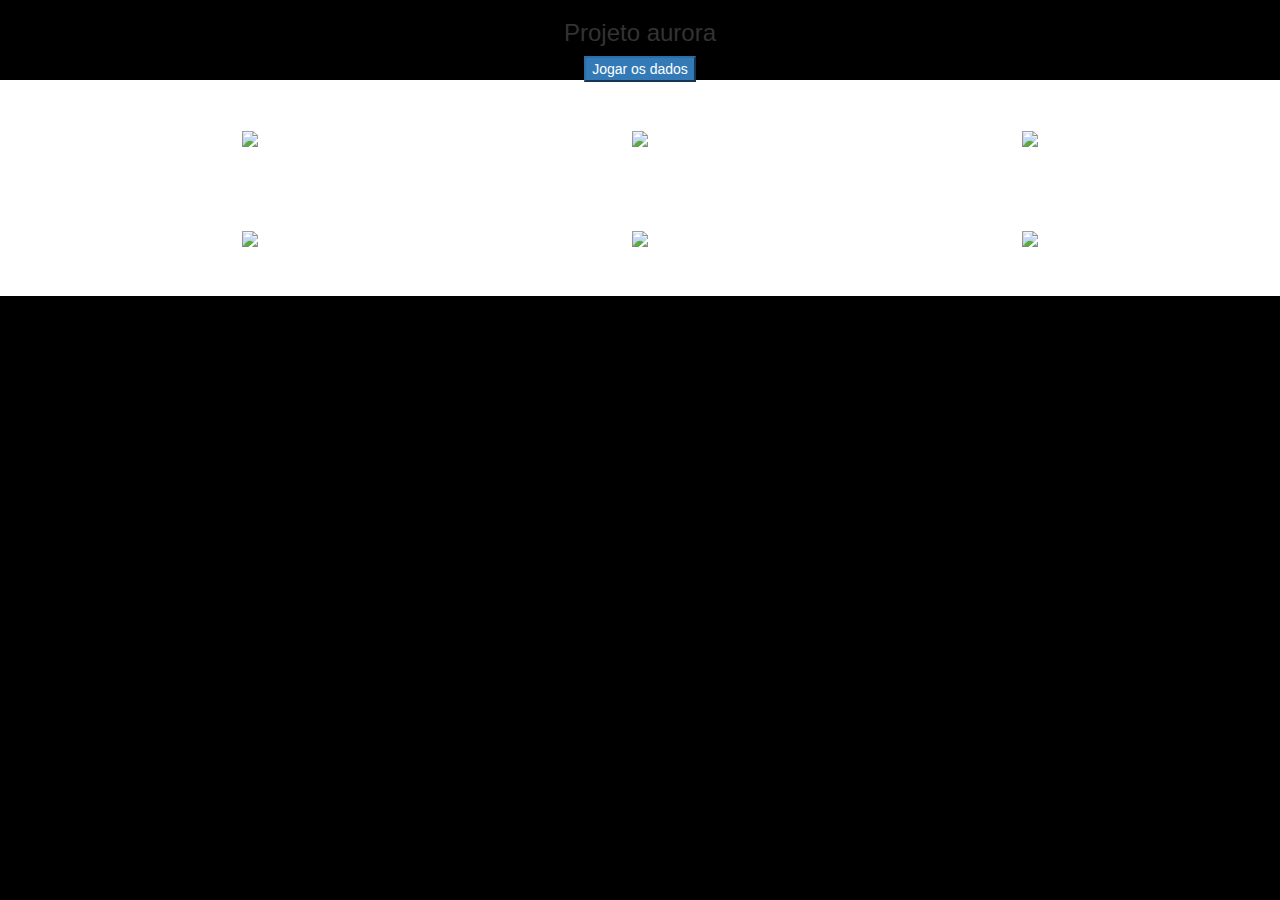
==== index.html @ d8003bd0 "First Commit" ====
<!DOCTYPE html>
<html lang="en">
  <head>
    <meta charset="utf-8">
    <meta http-equiv="X-UA-Compatible" content="IE=edge">
    <meta name="viewport" content="width=device-width, initial-scale=1">
    <title>Bootstrap 101 Template</title>
    <link href="css/bootstrap.min.css" rel="stylesheet">


   <style>
   body {
    background: #000;
   }
   </style>
  </head>


  <body>
 
  <div class="col-md-12 text-center">
    <h3>Projeto aurora</h3>
    <button class="btn-primary" onclick="rodarDados()">Jogar os dados</button>
  </div>
  
  <br><br><br><br>

  <div class="jumbotron" style="background: #fff;">
  <div class="container">
  
  <div class="row text-center">
    <div class="col-md-4">
      <img id="img1" src="img/dice1.png">
    </div>

      <div class="col-md-4">
        <img id="img2" src="img/dice2.png">
      </div>

    <div class="col-md-4">
      <img id="img3" src="img/dice3.png">
    </div>
  </div>
  
  <br><br><br><br>
  
  <div class="row text-center">
    <div class="col-md-4">
      <img id="img4" src="img/dice4.png">
    </div>

      <div class="col-md-4">
        <img id="img5" src="img/dice5.png">
      </div>

    <div class="col-md-4">
      <img id="img6" src="img/dice6.png">
    </div>
  </div>

  </div>
  </div>



    <!-- jQuery (necessary for Bootstrap's JavaScript plugins) -->
    <script src="https://ajax.googleapis.com/ajax/libs/jquery/1.12.4/jquery.min.js"></script>
    <!-- Include all compiled plugins (below), or include individual files as needed -->
    <script src="js/bootstrap.min.js"></script>

    <script type="text/javascript">
    
    function rodarDados(){
        for (i = 1; i < 7; i++) {

          var x = Math.floor((Math.random() * 6) + 1);
          var img = document.getElementById('img'+i);
          img.setAttribute('src', 'img/dice'+x+'.png');
          img.setAttribute("valor", ''+x+'');

        }
    }

    </script>

  </body>
</html>
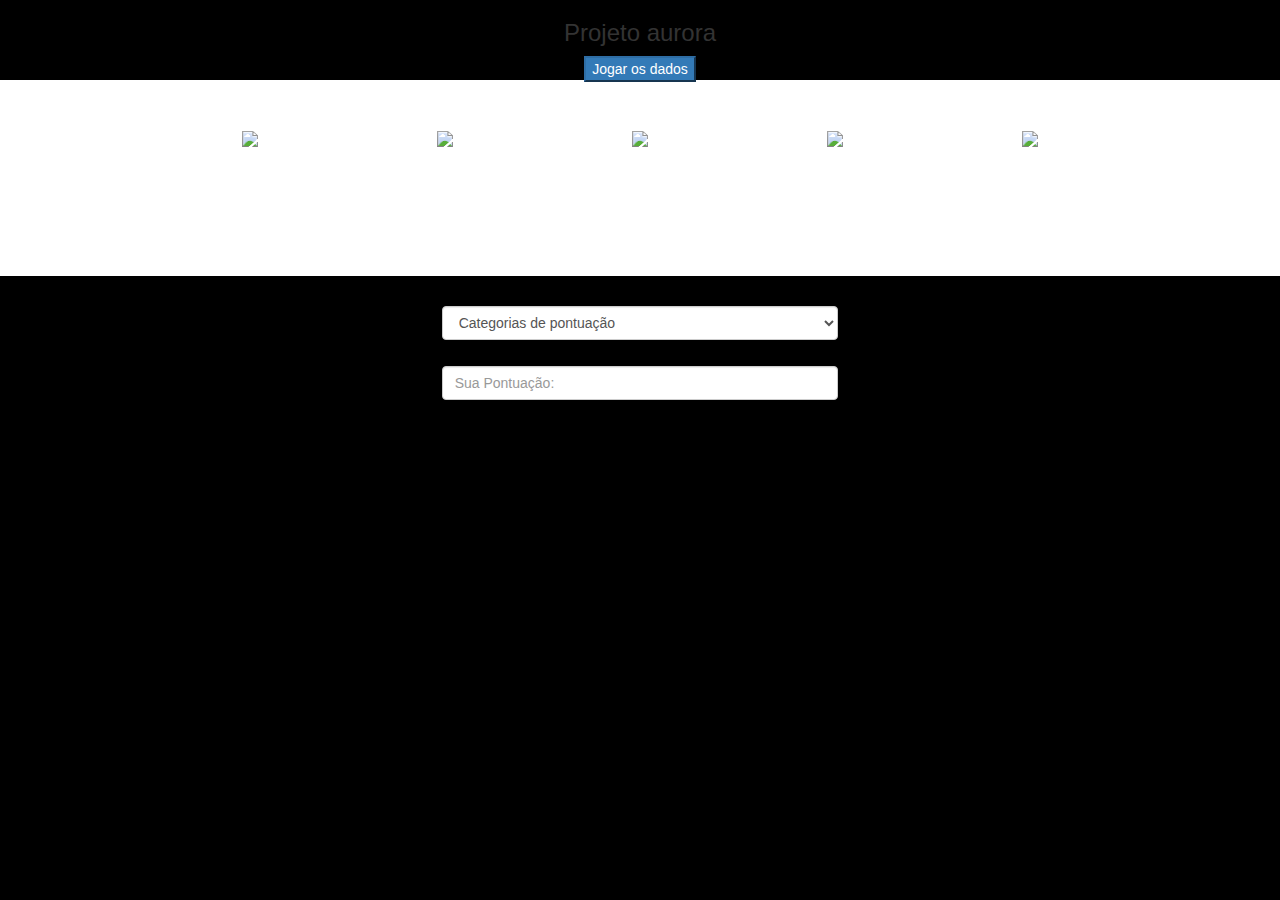
==== commit b05c12b2: "nova funcão js e path de imagens" ====
--- a/index.html
+++ b/index.html
@@ -1,5 +1,5 @@
 <!DOCTYPE html>
-<html lang="en">
+<html lang="pt-BR">
   <head>
     <meta charset="utf-8">
     <meta http-equiv="X-UA-Compatible" content="IE=edge">
@@ -29,36 +29,55 @@
   <div class="container">
   
   <div class="row text-center">
-    <div class="col-md-4">
-      <img id="img1" src="img/dice1.png">
+  <div class="col-md-1"></div>
+    <div class="col-md-2">
+      <img id="img1" src="Liera/img/dice1.png" val="1">
     </div>
 
-      <div class="col-md-4">
-        <img id="img2" src="img/dice2.png">
+      <div class="col-md-2">
+        <img id="img2" src="Liera/dice2.png" val="2">
       </div>
 
-    <div class="col-md-4">
-      <img id="img3" src="img/dice3.png">
+    <div class="col-md-2">
+      <img id="img3" src="Liera/dice3.png" val="3">
+    </div>
+
+    <div class="col-md-2">
+      <img id="img4" src="Liera/dice4.png" val="4">
+    </div>
+
+    <div class="col-md-2">
+      <img id="img5" src="Liera/dice5.png" val="5">
     </div>
   </div>
   
   <br><br><br><br>
   
-  <div class="row text-center">
-    <div class="col-md-4">
-      <img id="img4" src="img/dice4.png">
-    </div>
-
-      <div class="col-md-4">
-        <img id="img5" src="img/dice5.png">
-      </div>
-
-    <div class="col-md-4">
-      <img id="img6" src="img/dice6.png">
-    </div>
+  </div>
   </div>
 
+  <div class="col-md-4 col-md-offset-4">
+    <select class="form-control" id="categoria" onchange="verificaCategoria(this.value)">
+      <option value="default">Categorias de pontuação</option>
+      <option value="1">Uns</option>
+      <option value="2">Dois</option>
+      <option value="3">Três</option>
+      <option value="4">Quatros</option>
+      <option value="5">Cincos</option>
+      <option value="6">Seis</option>
+      <option value="0">Par</option>
+      <option value="0">Dois Pares</option>
+      <option value="0">Trio</option>
+      <option value="0">Quadra</option>
+      <option value="0">Sequencia Menor</option>
+      <option value="0">Sequencia Maior</option>
+      <option value="0">Full House</option>
+      <option value="0">Aurora</option>
+    </select>
   </div>
+  <br><br><br>
+  <div class="col-md-4 col-md-offset-4">
+    <input class="form-control" type="text" id="resultado" placeholder="Sua Pontuação:">
   </div>
 
 
@@ -71,14 +90,46 @@
     <script type="text/javascript">
     
     function rodarDados(){
-        for (i = 1; i < 7; i++) {
+    
+    document.getElementById("resultado").value = "";
+    document.getElementById("categoria").value = "default";
+
+        for (i = 1; i < 6; i++) {
 
           var x = Math.floor((Math.random() * 6) + 1);
           var img = document.getElementById('img'+i);
-          img.setAttribute('src', 'img/dice'+x+'.png');
-          img.setAttribute("valor", ''+x+'');
+          img.setAttribute('src', 'Liera/img/dice'+x+'.png');
+          img.setAttribute("val", ''+x+'');
 
         }
+    }
+
+    function verificaCategoria(valor){
+      
+      if(valor > 0 && valor < 7){
+        pontuarSomaUnitaria(valor);
+      }else{
+        alert('fora de cogitação');
+      }
+
+    }
+
+    function pontuarSomaUnitaria(valor){
+
+      var multiplicador = 0;
+
+      for (i = 1; i < 6; i++) {
+      
+      var img = document.getElementById('img'+i).getAttribute('val');
+
+      if(img == valor){
+        multiplicador++;
+      }
+
+      }
+
+      document.getElementById("resultado").value = multiplicador*valor;
+          
     }
 
     </script>
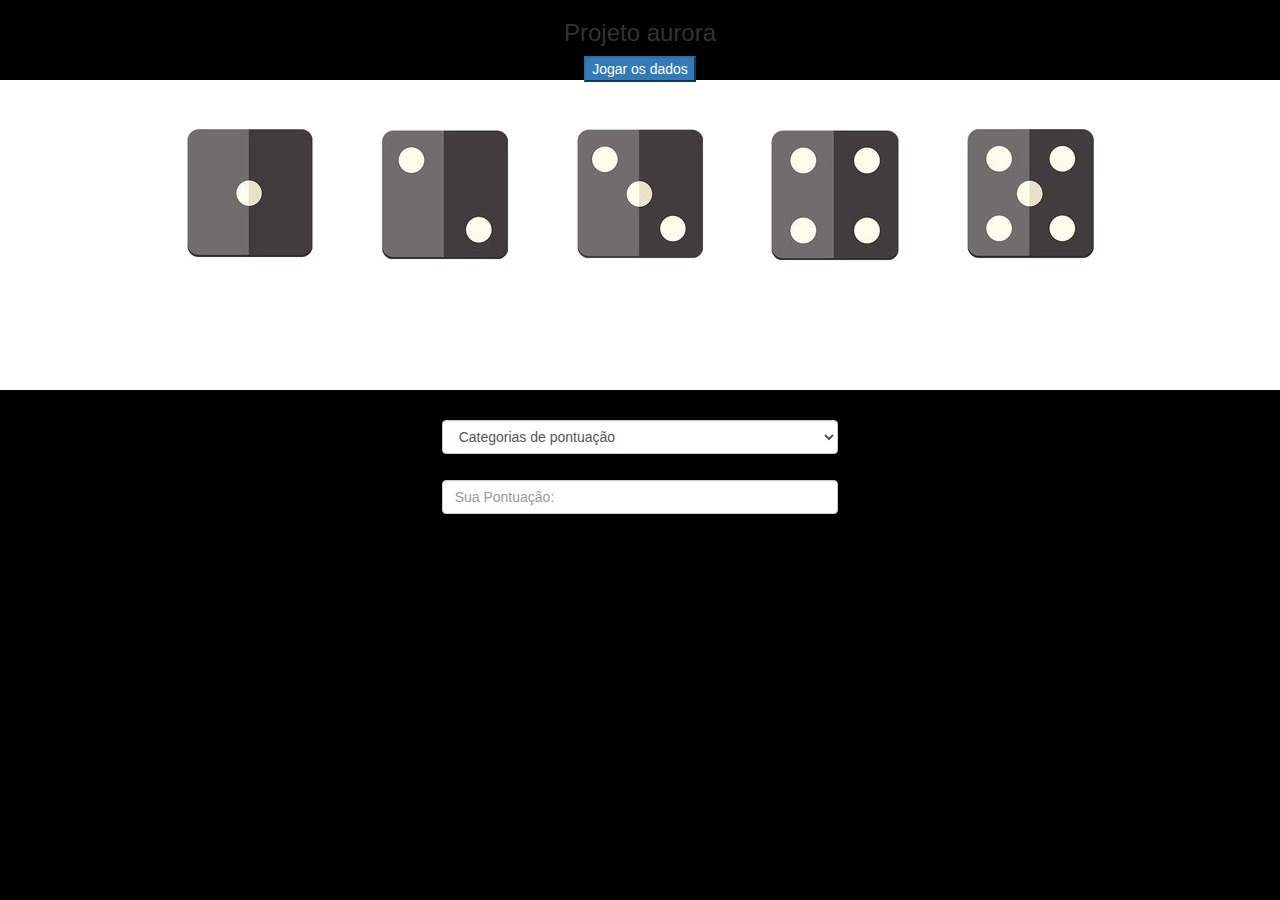
==== commit 1d15a52e: "Alteracao path img" ====
--- a/index.html
+++ b/index.html
@@ -31,23 +31,23 @@
   <div class="row text-center">
   <div class="col-md-1"></div>
     <div class="col-md-2">
-      <img id="img1" src="Liera/img/dice1.png" val="1">
+      <img id="img1" src="img/dice1.PNG" val="1">
     </div>
 
       <div class="col-md-2">
-        <img id="img2" src="Liera/dice2.png" val="2">
+        <img id="img2" src="img/dice2.PNG" val="2">
       </div>
 
     <div class="col-md-2">
-      <img id="img3" src="Liera/dice3.png" val="3">
+      <img id="img3" src="img/dice3.PNG" val="3">
     </div>
 
     <div class="col-md-2">
-      <img id="img4" src="Liera/dice4.png" val="4">
+      <img id="img4" src="img/dice4.PNG" val="4">
     </div>
 
     <div class="col-md-2">
-      <img id="img5" src="Liera/dice5.png" val="5">
+      <img id="img5" src="img/dice5.PNG" val="5">
     </div>
   </div>
   
@@ -98,7 +98,7 @@
 
           var x = Math.floor((Math.random() * 6) + 1);
           var img = document.getElementById('img'+i);
-          img.setAttribute('src', 'Liera/img/dice'+x+'.png');
+          img.setAttribute('src', 'img/dice'+x+'.PNG');
           img.setAttribute("val", ''+x+'');
 
         }
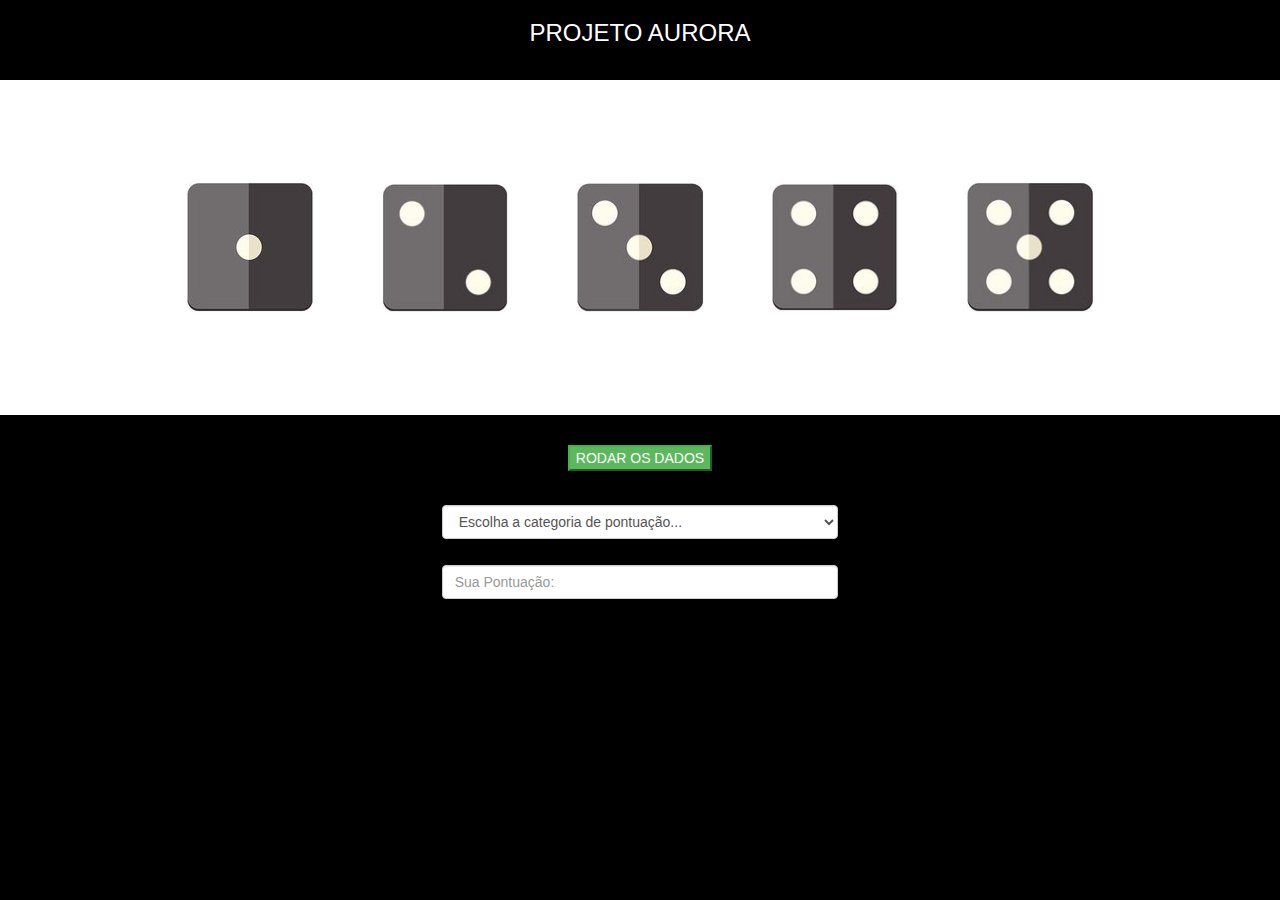
==== commit ab49bdad: "Organização de arquivos e comentarios" ====
--- a/index.html
+++ b/index.html
@@ -4,135 +4,87 @@
     <meta charset="utf-8">
     <meta http-equiv="X-UA-Compatible" content="IE=edge">
     <meta name="viewport" content="width=device-width, initial-scale=1">
-    <title>Bootstrap 101 Template</title>
+    <title>Projeto Aurora - Liera</title>
     <link href="css/bootstrap.min.css" rel="stylesheet">
-
-
-   <style>
-   body {
-    background: #000;
-   }
-   </style>
+    <link href="css/estilo.css" rel="stylesheet">
   </head>
 
-
-  <body>
+<body>
  
   <div class="col-md-12 text-center">
-    <h3>Projeto aurora</h3>
-    <button class="btn-primary" onclick="rodarDados()">Jogar os dados</button>
+    <h3>PROJETO AURORA</h3>
   </div>
   
   <br><br><br><br>
 
-  <div class="jumbotron" style="background: #fff;">
-  <div class="container">
-  
-  <div class="row text-center">
-  <div class="col-md-1"></div>
-    <div class="col-md-2">
-      <img id="img1" src="img/dice1.PNG" val="1">
-    </div>
+  <!-- DADOS -->
+  <div class="jumbotron">
+    <div class="container">
+    
+      <div class="row text-center">
+        <div class="col-md-1"></div>
+        <div class="col-md-2">
+          <img id="img1" src="img/dice1.PNG" val="1">
+        </div>
 
-      <div class="col-md-2">
-        <img id="img2" src="img/dice2.PNG" val="2">
+        <div class="col-md-2">
+          <img id="img2" src="img/dice2.PNG" val="2">
+        </div>
+
+        <div class="col-md-2">
+          <img id="img3" src="img/dice3.PNG" val="3">
+        </div>
+
+        <div class="col-md-2">
+          <img id="img4" src="img/dice4.PNG" val="4">
+        </div>
+
+        <div class="col-md-2">
+          <img id="img5" src="img/dice5.PNG" val="5">
+        </div>
       </div>
-
-    <div class="col-md-2">
-      <img id="img3" src="img/dice3.PNG" val="3">
-    </div>
-
-    <div class="col-md-2">
-      <img id="img4" src="img/dice4.PNG" val="4">
-    </div>
-
-    <div class="col-md-2">
-      <img id="img5" src="img/dice5.PNG" val="5">
+      
     </div>
   </div>
+
+  <!-- INTERACOES DO USUÁRIO -->
+  <div class="col-md-4 col-md-offset-4 text-center">
+    <button class="btn-success" onclick="rodarDados()">RODAR OS DADOS</button>
+  </div>
+  <br><br><br>
   
-  <br><br><br><br>
-  
-  </div>
-  </div>
-
   <div class="col-md-4 col-md-offset-4">
     <select class="form-control" id="categoria" onchange="verificaCategoria(this.value)">
-      <option value="default">Categorias de pontuação</option>
+      <option value="default">Escolha a categoria de pontuação...</option>
       <option value="1">Uns</option>
       <option value="2">Dois</option>
       <option value="3">Três</option>
       <option value="4">Quatros</option>
       <option value="5">Cincos</option>
       <option value="6">Seis</option>
-      <option value="0">Par</option>
-      <option value="0">Dois Pares</option>
-      <option value="0">Trio</option>
-      <option value="0">Quadra</option>
-      <option value="0">Sequencia Menor</option>
-      <option value="0">Sequencia Maior</option>
-      <option value="0">Full House</option>
-      <option value="0">Aurora</option>
+      <option value="0" disabled="disabled">Par (Em produção)</option>
+      <option value="0" disabled="disabled">Dois Pares (Em produção)</option>
+      <option value="0" disabled="disabled">Trio (Em produção)</option>
+      <option value="0" disabled="disabled">Quadra (Em produção)</option>
+      <option value="0" disabled="disabled">Sequencia Menor (Em produção)</option>
+      <option value="20">Sequencia Maior</option>
+      <option value="0" disabled="disabled">Full House (Em produção)</option>
+      <option value="50">Aurora</option>
     </select>
   </div>
+  
   <br><br><br>
+  
   <div class="col-md-4 col-md-offset-4">
     <input class="form-control" type="text" id="resultado" placeholder="Sua Pontuação:">
   </div>
 
+  <!-- jQuery (necessary for Bootstrap's JavaScript plugins) -->
+  <script src="https://ajax.googleapis.com/ajax/libs/jquery/1.12.4/jquery.min.js"></script>
+  <!-- Include all compiled plugins (below), or include individual files as needed -->
+  <script src="js/bootstrap.min.js"></script>
+  <!-- ARQUIVO COM AS FUNCOES JS -->
+  <script src="js/funcoes.js"></script>
 
-
-    <!-- jQuery (necessary for Bootstrap's JavaScript plugins) -->
-    <script src="https://ajax.googleapis.com/ajax/libs/jquery/1.12.4/jquery.min.js"></script>
-    <!-- Include all compiled plugins (below), or include individual files as needed -->
-    <script src="js/bootstrap.min.js"></script>
-
-    <script type="text/javascript">
-    
-    function rodarDados(){
-    
-    document.getElementById("resultado").value = "";
-    document.getElementById("categoria").value = "default";
-
-        for (i = 1; i < 6; i++) {
-
-          var x = Math.floor((Math.random() * 6) + 1);
-          var img = document.getElementById('img'+i);
-          img.setAttribute('src', 'img/dice'+x+'.PNG');
-          img.setAttribute("val", ''+x+'');
-
-        }
-    }
-
-    function verificaCategoria(valor){
-      
-      if(valor > 0 && valor < 7){
-        pontuarSomaUnitaria(valor);
-      }else{
-        alert('fora de cogitação');
-      }
-
-    }
-
-    function pontuarSomaUnitaria(valor){
-
-      var multiplicador = 0;
-
-      for (i = 1; i < 6; i++) {
-      
-      var img = document.getElementById('img'+i).getAttribute('val');
-
-      if(img == valor){
-        multiplicador++;
-      }
-
-      }
-
-      document.getElementById("resultado").value = multiplicador*valor;
-          
-    }
-
-    </script>
-
-  </body>
+</body>
 </html>--- a/css/estilo.css
+++ b/css/estilo.css
@@ -0,0 +1,17 @@
+   body {
+    background: #000;
+   }
+   
+   h3 {
+    color: #fff;
+   }
+   
+   .jumbotron {
+    background: #fff;
+    padding-top: 8%;
+    padding-bottom: 8%;
+   }
+
+   .jumbotron img {
+    height: 130px;
+   }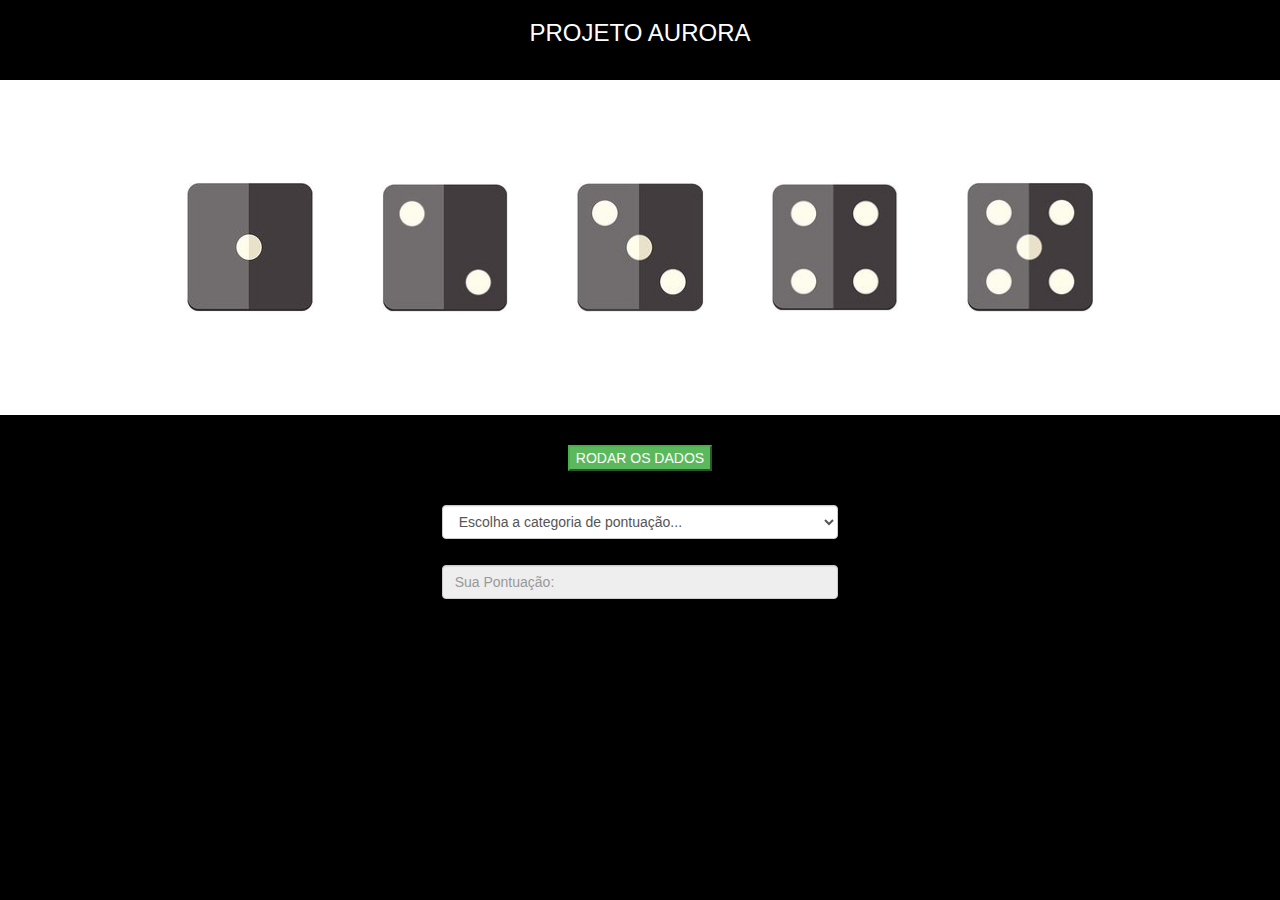
==== commit bf0b1f40: "bloqueio de input" ====
--- a/index.html
+++ b/index.html
@@ -76,7 +76,7 @@
   <br><br><br>
   
   <div class="col-md-4 col-md-offset-4">
-    <input class="form-control" type="text" id="resultado" placeholder="Sua Pontuação:">
+    <input class="form-control" type="text" id="resultado" placeholder="Sua Pontuação:" disabled="disabled">
   </div>
 
   <!-- jQuery (necessary for Bootstrap's JavaScript plugins) -->
